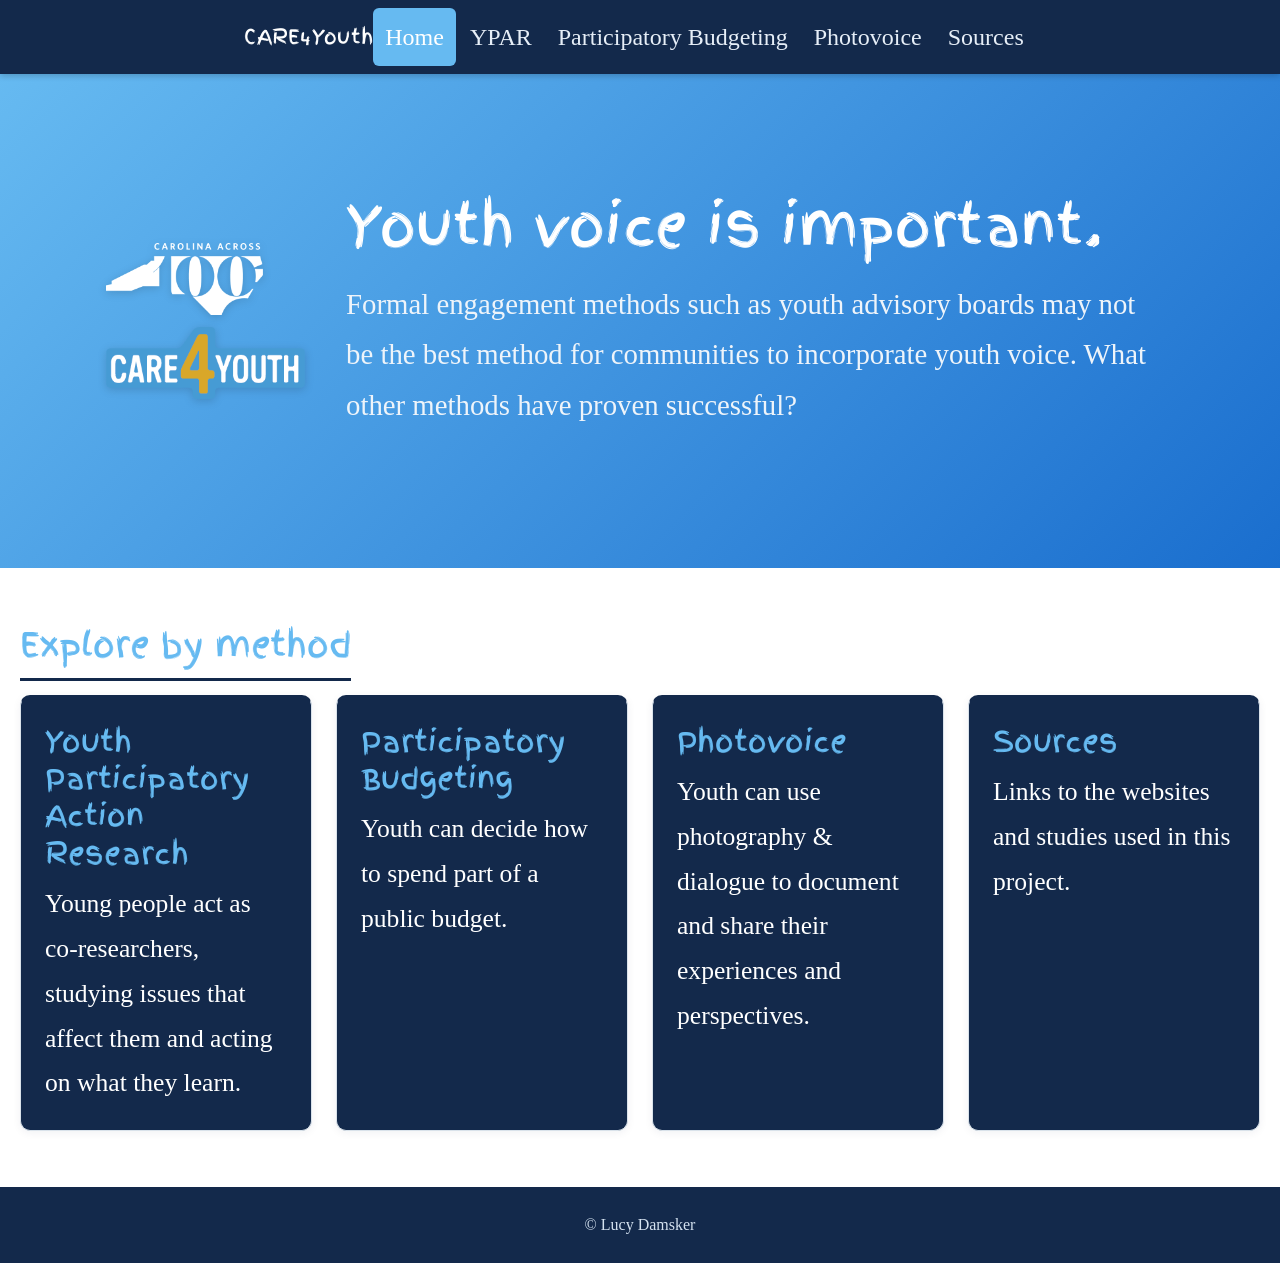
==== index.html @ dcf63f5d "First commit of website files" ====
<!DOCTYPE html>
<html lang="en">
<head>
  <meta charset="UTF-8">
  <meta name="viewport" content="width=device-width, initial-scale=1.0">
  <title>CX100 Fellowship Product</title>
  <link rel="stylesheet" href="styles.css">
</head>
<body>

  <header class="site-header">
    <nav class="navbar">
      <a href="https://carolinaacross100.unc.edu/care4youth/" class="brand" target="_blank" rel="noopener noreferrer">CARE4Youth</a>
      <button class="nav-toggle" aria-label="Toggle navigation" onclick="document.querySelector('.nav-links').classList.toggle('open')">&#9776;</button>
      <ul class="nav-links">
        <li><a href="index.html" class="active">Home</a></li>
        <li class="nav-dropdown">
          <details>
            <summary>YPAR</summary>
            <ul class="dropdown-menu">
              <li><a href="ypar.html">What is YPAR?</a></li>
              <li><a href="yparimplement.html">Implementation Guide</a></li>
            </ul>
          </details>
        </li>
        <li class="nav-dropdown">
          <details>
            <summary>Participatory Budgeting</summary>
            <ul class="dropdown-menu">
              <li><a href="budgeting.html">What is Participatory Budgeting?</a></li>
              <li><a href="budgetingimplement.html">Implementation Guide</a></li>
            </ul>
          </details>
        </li>
        <li><a href="photovoice.html">Photovoice</a></li>
        <li><a href="sources.html">Sources</a></li>
      </ul>
    </nav>
  </header>

  <main>
    <section class="hero">
      <div class="hero-shell">
        <div class="hero-logos" aria-label="Partner logos">
          <img src="images/cxlogo.png" alt="CX100 logo">
          <img src="images/Care4YouthLogo.png" alt="Care4Youth logo">
        </div>

        <div class="hero-content">
          <div class="container">
            <h1>Youth voice is important.</h1>
            <p class="lead">Formal engagement methods such as youth advisory boards may not be the best method for communities to incorporate youth voice. What other methods have proven successful?</p>
            
            </div>
          </div>
        </div>
      </div>
    </section>

    <section class="container">
      <h2>Explore by method</h2>
      <div class="grid">
        <a class="card link-card" href="ypar.html">
          <h3>Youth Participatory Action Research</h3>
          <p>Young people act as co-researchers, studying issues that affect them and acting on what they learn.</p>
        </a>
        <a class="card link-card" href="budgeting.html">
          <h3>Participatory Budgeting</h3>
          <p>Youth can decide how to spend part of a public budget.</p>
        </a>
        <a class="card link-card" href="photovoice.html">
          <h3>Photovoice</h3>
          <p>Youth can use photography & dialogue to document and share their experiences and perspectives.</p>
        </a>
        <a class="card link-card" href="sources.html">
          <h3>Sources</h3>
          <p>Links to the websites and studies used in this project.</p>
        </a>
      </div>
    </section>
  </main>

  <footer class="site-footer">
    <p>&copy; Lucy Damsker</p>
  </footer>

</body>
</html>
---- styles.css ----
@import url("https://fonts.googleapis.com/css2?family=Finger+Paint&display=swap");

:root {
  --carolina: #66baf1;
  --navy: #13294b;
  --carolina-light: #e8f2fa;
  --text: #1f2933;
  --muted: #4a555e;
  --bg: #ffffff;
  --alt: #f5f8fb;
  --border: #d9e2ea;
  --radius: 10px;


  --font-heading: "Finger Paint", Georgia, "Times New Roman", serif;
  --font-body: Georgia, "Times New Roman", serif;
}

* { box-sizing: border-box; }

html { scroll-behavior: smooth; }

body {
  margin: 0;
  font-family: var(--font-body);
  font-size: 1.125rem;
  color: var(--text);
  background: var(--bg);
  line-height: 1.75;
}

a { color: #1a6aa6; }
a:hover { color: var(--carolina); }

/* ---------- Navbar (mobile: collapsed menu) ---------- */
.site-header {
  position: sticky;
  top: 0;
  z-index: 100;
  background: var(--navy);
  box-shadow: 0 2px 6px rgba(0, 0, 0, 0.2);
}

.navbar {
  display: flex;
  flex-wrap: wrap;
  align-items: center;
  justify-content: center;
  padding: 0 16px;
  min-height: 60px;
}

.brand {
  color: #fff;
  font-family: var(--font-heading);
  font-weight: 400;
  font-size: 1.25rem;
  text-decoration: none;
  letter-spacing: 0.3px;
}

.nav-toggle {
  display: block;
  background: none;
  border: 0;
  color: #fff;
  font-size: 1.8rem;
  cursor: pointer;
}

.nav-links {
  display: none;
  flex-direction: column;
  width: 100%;
  list-style: none;
  margin: 0;
  padding: 0 0 10px;
}

.nav-links.open { display: flex; }

.nav-links > li > a,
.nav-dropdown summary {
  display: block;
  padding: 14px 12px;
  color: #e6eef7;
  text-decoration: none;
  font-size: 1.05rem;
  border-radius: 6px;
  cursor: pointer;
}

.nav-dropdown summary {
  list-style: none;
}

.nav-dropdown summary::-webkit-details-marker { display: none; }

.nav-links > li > a:hover,
.nav-links > li > a.active,
.nav-dropdown summary:hover,
.nav-dropdown summary.active {
  background: var(--carolina);
  color: #fff;
}

.dropdown-menu {
  list-style: none;
  margin: 0;
  padding: 0 0 0 12px;
}

.dropdown-menu a {
  display: block;
  padding: 10px 12px;
  color: #e6eef7;
  text-decoration: none;
  font-size: 1rem;
  border-radius: 6px;
}

.dropdown-menu a:hover,
.dropdown-menu a.active {
  background: var(--carolina);
  color: #fff;
}

/* ---------- Layout ---------- */
.container {
  max-width: 1300px;
  margin: 0 auto;
  padding: 36px 16px;
}

section.alt { background: var(--alt); }

h1, h2, h3, h4 {
  font-family: var(--font-heading);
  font-weight: 400;
  color: var(--carolina);
  line-height: 1.3;
}

h2 {
  display: inline-block;
  font-size: 1.7rem;
  margin: 0 0 14px;
  padding-bottom: 8px;
  border-bottom: 3px solid var(--navy);
}

h3 { font-size: 1.35rem; margin: 0 0 10px; }
h3.sub { margin-top: 30px; }
h4 { font-size: 1.15rem; margin: 0 0 10px; }

.section-intro { color: var(--muted); margin: 8px 0 24px; }

/* ---------- Hero (home) ---------- */
.hero {
  background: linear-gradient(135deg, var(--carolina), #1a6ece);
  color: #fff;
}

.hero .container { padding-top: 44px; padding-bottom: 44px; }
.hero-shell {
  display: grid;
  grid-template-columns: 220px minmax(0, 1fr);
  align-items: center;
  max-width: 1100px;
  margin: 0 auto;
  padding: 44px 16px;
  gap: 20px;
}
.hero-logos {
  display: flex;
  flex-direction: column;
  align-items: flex-start;
  gap: 12px;
}
.hero-logos img {
  display: block;
  max-height: 72px;
  width: auto;
  filter: drop-shadow(0 2px 4px rgba(0, 0, 0, 0.15));
}
.hero-content .container {
  padding: 0;
}
.hero h1 { color: #fff; font-size: 2.1rem; margin: 0 0 16px; }
.hero .lead { font-size: 1.15rem; color: #eef4fa; margin: 0 0 22px; }

.card-row { display: flex; flex-wrap: wrap; gap: 10px; }


/* ---------- Page header (inner pages) ---------- */
.page-header {
  background: linear-gradient(135deg, var(--carolina), #1a6ece);
  color: #fff;
}

.page-header .container { padding-top: 32px; padding-bottom: 32px; }
.page-header h1 { color: #fff; font-size: 1.85rem; margin: 0 0 12px; }
.page-header p { margin: 0; color: #eef4fa; font-size: 1.1rem; }

/* ---------- Cards (mobile: one column) ---------- */
.grid {
  display: grid;
  grid-template-columns: repeat(auto-fit, minmax(550px, 1fr));
  gap: 24px;
}


.grid.two { margin: 18px 0; }

.card {
  background: var(--navy);
  border: 1px solid var(--border);
  border-top: 4px solid var(--navy);
  border-radius: var(--radius);
  padding: 20px;
  box-shadow: 0 2px 8px rgba(19, 41, 75, 0.06);
  color: white;
}

.card p { margin: 0 0 12px; }
.card p:last-child { margin-bottom: 0; }
.card ul { margin: 0; padding-left: 22px; }
.card li { margin-bottom: 8px; }

.card.flat {
  background: var(--carolina-light);
  border-top-color: var(--carolina);
  box-shadow: none;
}

.link-card {
  display: block;
  color: var(--bg);
  text-decoration: none;
}

.link-card:hover { color: var(--bg); }

.tag {
  display: inline-block;
  background: var(--carolina-light);
  color: var(--carolina);
  font-size: 0.85rem;
  text-transform: uppercase;
  letter-spacing: 0.5px;
  line-height: 1.4;
  padding: 4px 12px;
  border-radius: 999px;
  margin-bottom: 12px;
}

.plain-list { padding-left: 22px; }
.plain-list li { margin-bottom: 12px;  list-style-type: none; }

.callout {
  background: var(--carolina-light);
  border-left: 4px solid var(--navy);
  padding: 14px 18px;
  border-radius: 6px;
  color: var(--carolina);
}

.small { font-size: 1rem; color: var(--muted); }

/* ---------- Footer ---------- */
.site-footer {
  background: var(--navy);
  color: #d5e2f0;
  text-align: center;
  padding: 22px 16px;
  font-size: 1rem;
}

.site-footer p { margin: 0; }

/* ==========================================================
   Laptop and larger (min-width: 900px)
   ========================================================== */
@media (min-width: 768px) {
  html { scroll-padding-top: 80px; }

  body { font-size: 1.2rem; }

  /* Navbar: horizontal links, no toggle */
  .navbar {
    max-width: 1500px;
    margin: 0 auto;
    padding: 8px 20px;
  }

  .nav-toggle { display: none; }

  .nav-links {
    display: flex;
    flex-direction: row;
    flex-wrap: wrap;
    justify-content: flex-end;
    width: auto;
    gap: 2px;
    padding: 0;
  }

  .nav-links > li > a,
  .nav-dropdown summary {
    padding: 8px 12px;
    font-size: 1.5rem;
  }

  .nav-dropdown { position: relative; }

  .nav-dropdown .dropdown-menu {
    position: absolute;
    top: 100%;
    left: 0;
    z-index: 101;
    min-width: 230px;
    padding: 8px;
    background: var(--navy);
    border-radius: 0 0 6px 6px;
    box-shadow: 0 4px 8px rgba(0, 0, 0, 0.2);
  }

  .nav-dropdown .dropdown-menu a { font-size: 1.3rem; }


  /* Layout */
  .container { padding: 56px 20px; }

  h2 { font-size: 2.1rem; padding-bottom: 10px; }
  h3 { font-size: 1.8rem; }
  h3.sub { margin-top: 34px; }
  h3 + p { font-size: 1.6rem; }
  h4 { font-size: 1.2rem; }

  .section-intro { max-width: 780px; margin-bottom: 28px; }

  /* Hero */
  .hero .container { padding-top: 72px; padding-bottom: 72px; }
  .hero h1 { font-size: 3.5rem; }
  .hero .lead { font-size: 1.8rem; max-width: 800px; }

  /* Page header */
  .page-header .container { padding-top: 44px; padding-bottom: 44px; }
  .page-header h1 { font-size: 2.3rem; }
  .page-header p { max-width: 800px; font-size: 1.2rem; }

  /* Cards: multi-column */
  .grid {
    grid-template-columns: repeat(auto-fit, minmax(250px, 1fr));
    gap: 24px;
  }

  .grid.two { grid-template-columns: repeat(auto-fit, minmax(340px, 1fr)); }

  .card { padding: 24px; }

  .link-card {
    transition: transform 0.15s ease, box-shadow 0.15s ease;
  }

  .link-card:hover {
    transform: translateY(-3px);
    box-shadow: 0 6px 16px rgba(19, 41, 75, 0.15);
  }

  .site-footer { padding: 24px 20px; }
}
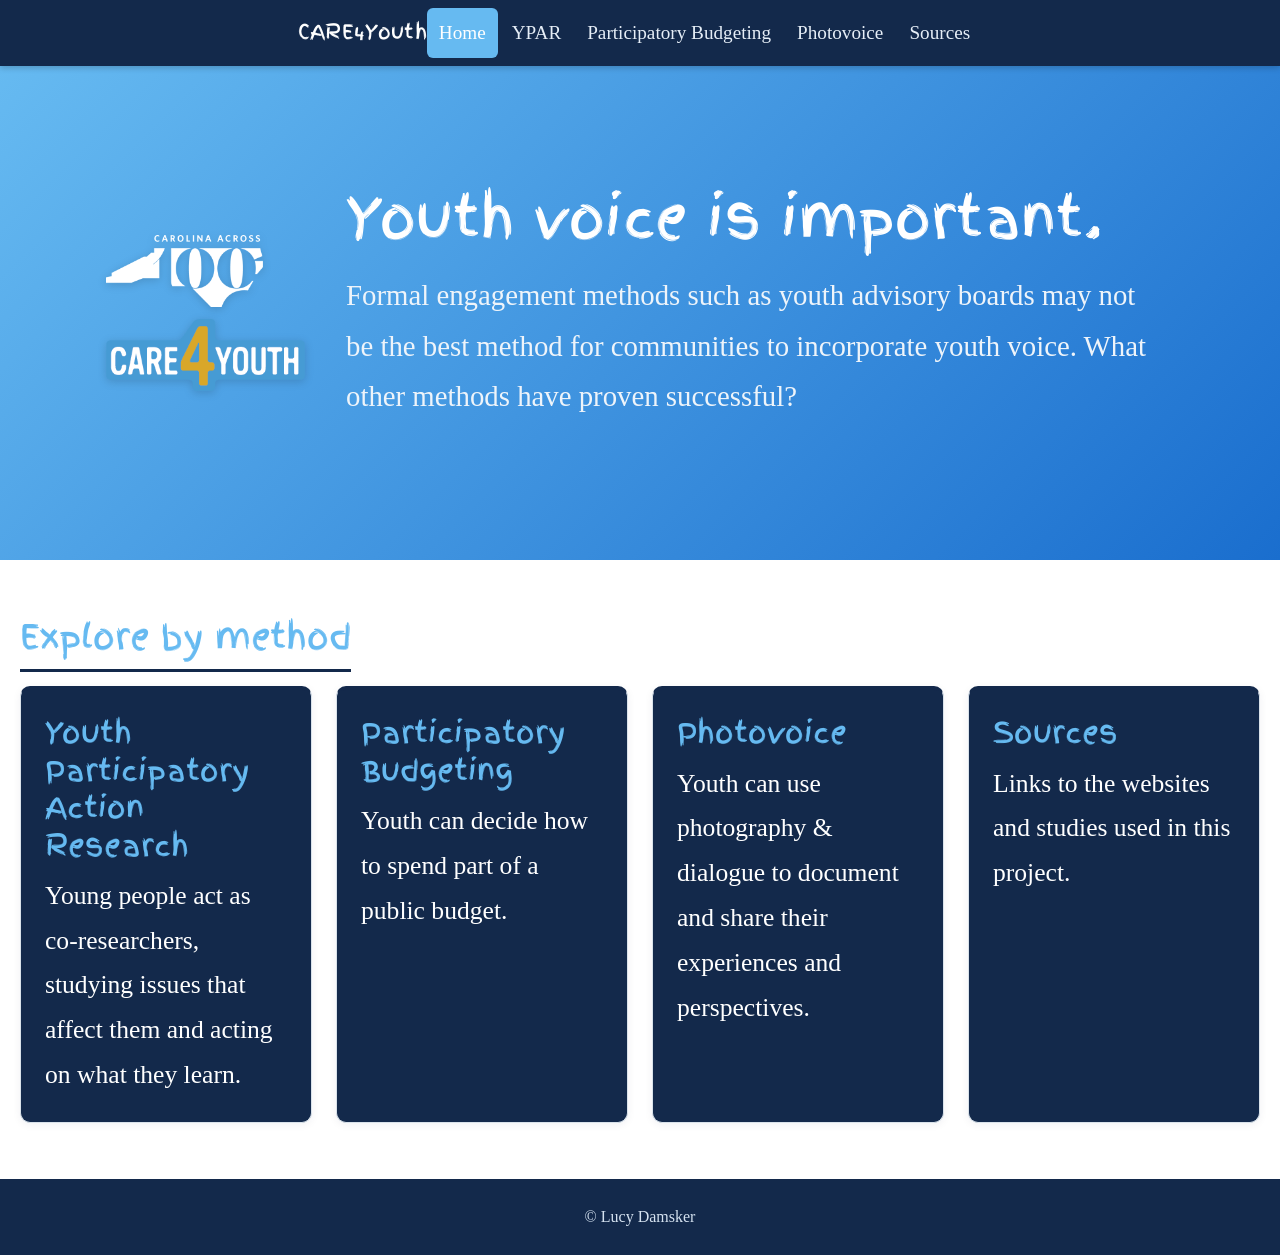
==== commit 7ef5e6ae: "update 1 updated links to new tabs, made navbar font size smaller" ====
--- a/index.html
+++ b/index.html
@@ -84,5 +84,14 @@
     <p>&copy; Lucy Damsker</p>
   </footer>
 
-</body>
+  <script>
+    document.querySelectorAll('a[href]').forEach((link) => {
+      const href = link.getAttribute('href');
+      if (!href) return;
+      if (href.startsWith('http://') || href.startsWith('https://') || href.startsWith('mailto:') || href.startsWith('//')) {
+        link.setAttribute('target', '_blank');
+        link.setAttribute('rel', 'noopener noreferrer');
+      }
+    });
+  </script></body>
 </html>
--- a/styles.css
+++ b/styles.css
@@ -267,6 +267,30 @@
 
 .small { font-size: 1rem; color: var(--muted); }
 
+/* ---------- Figures and images ---------- */
+.figure {
+  margin: 30px 0 22px;
+  text-align: center;
+}
+
+.figure img,
+.center-image {
+  display: block;
+  width: min(100%, 620px);
+  max-width: 620px;
+  height: auto;
+  margin: 0 auto;
+  border-radius: 10px;
+  box-shadow: 0 4px 12px rgba(19, 41, 75, 0.08);
+}
+
+.figure figcaption {
+  margin-top: 12px;
+  color: var(--muted);
+  font-size: 0.95rem;
+  line-height: 1.6;
+}
+
 /* ---------- Footer ---------- */
 .site-footer {
   background: var(--navy);
@@ -308,7 +332,7 @@
   .nav-links > li > a,
   .nav-dropdown summary {
     padding: 8px 12px;
-    font-size: 1.5rem;
+    font-size: 1.2rem;
   }
 
   .nav-dropdown { position: relative; }
